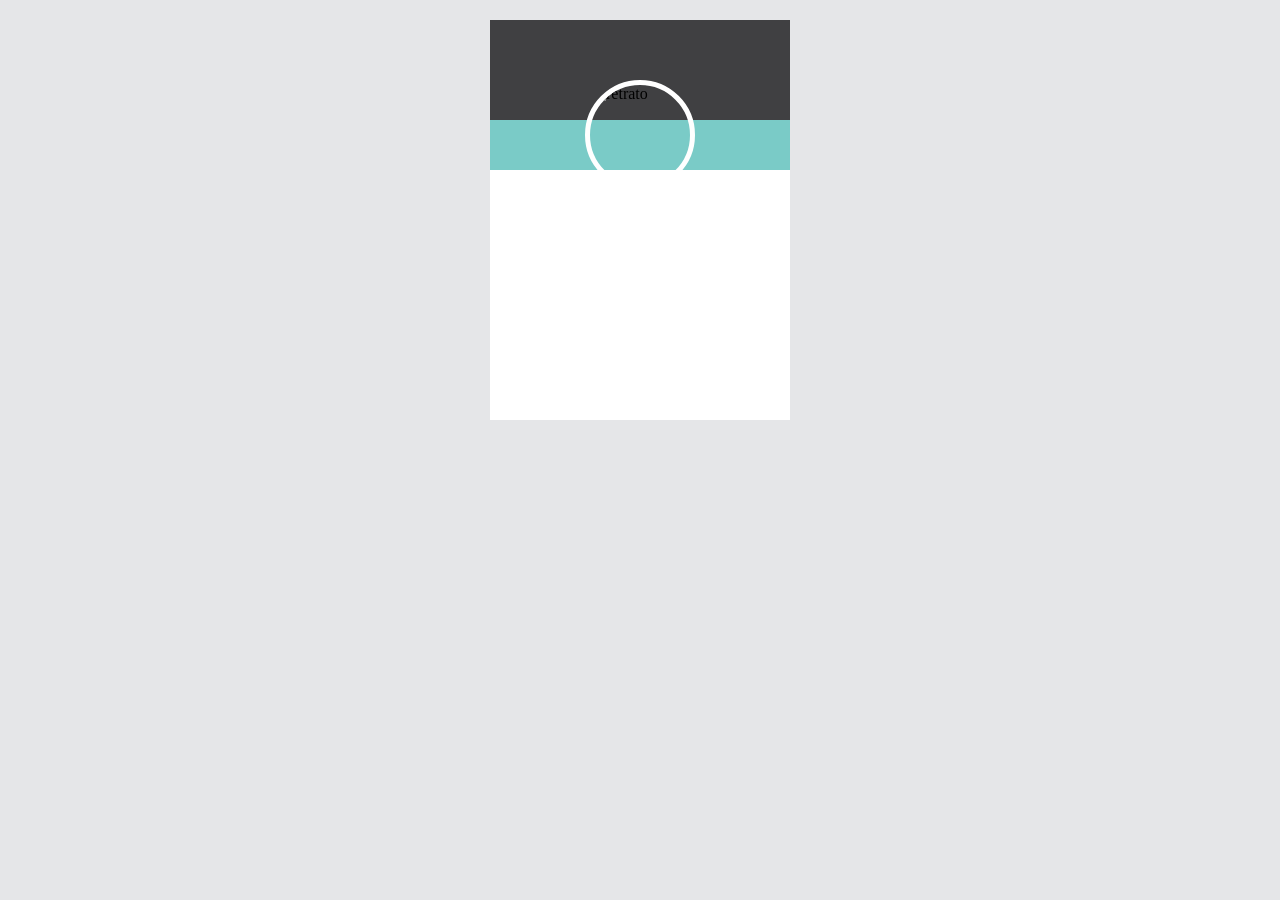
==== evidencia/evidencia.html @ 49aff3d0 "Segunda sesión" ====
<!DOCTYPE html>
<html lang="en">
<head>
    <meta charset="UTF-8">
    <meta name="viewport" content="width=device-width, initial-scale=1.0">
    <title>Card Profile - 3407187</title>
    <style>
        
        *{
            margin: 0;
            padding: 0;
        }

        body{
            background-color: #E5E6E8;
        }

        .card{
            display: block;
            width: 300px;
            height: 400px;
            background-color: #fff;
            margin: 20px auto;
        }

        .card__company{
            display: block;
            width: 100%;
            height: 100px;
            background-color: #404042;
        }

        .card__flag{
            display: block;
            width: auto;
            height: 50px;
            background-color: #7ACBC7;
        }

        .card__image{
            display: block;
            width: 100px;
            height: 100px;
            border-radius: 50%;
            object-fit: cover;
            border: white 5px solid;
            margin-top: -90px;
            margin-left: auto;
            margin-right: auto;
        }

    </style>
</head>
<body>
    <div class="card">
        <div class="card__company"></div>
        <div class="card__flag"></div>
        <img class="card__image" src="retrato.avif" alt="retrato">
    </div>
</body>
</html>
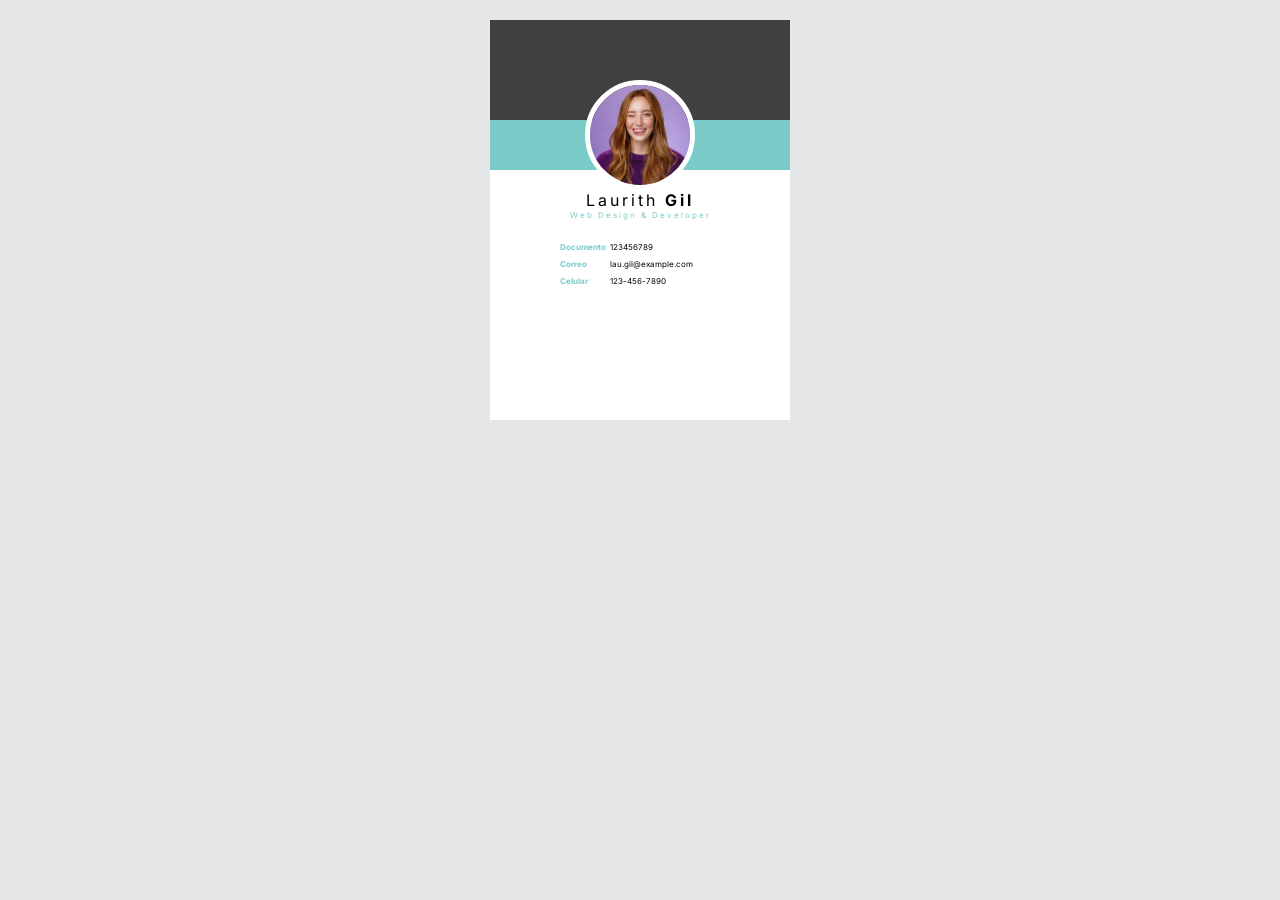
==== commit 7aecc668: "evidencia" ====
--- a/evidencia/evidencia.html
+++ b/evidencia/evidencia.html
@@ -5,6 +5,22 @@
     <meta name="viewport" content="width=device-width, initial-scale=1.0">
     <title>Card Profile - 3407187</title>
     <style>
+
+        @font-face{
+            font-family: 'Inter';
+            src: url('inter/Inter.ttf') format('truetype');
+            font-style: normal;
+            font-weight: 400;
+            font-display: swap;
+        }
+
+        @font-face{
+            font-family: 'Inter';
+            src: url('inter/Inter.ttf') format('truetype');
+            font-style: bold;
+            font-weight: 700;
+            font-display: swap;
+        }
         
         *{
             margin: 0;
@@ -13,6 +29,7 @@
 
         body{
             background-color: #E5E6E8;
+            font-family: 'Inter', sans-serif;
         }
 
         .card{
@@ -49,13 +66,73 @@
             margin-right: auto;
         }
 
+        .card__nombre{
+            text-align: center;
+            letter-spacing: 3px;
+        }
+
+        .card__nombre--negrita{
+            font-weight: bold;
+        }
+
+        .card__profesion{
+            text-align: center;
+            color: #7ACBC7;
+            font-size: 8px;
+            letter-spacing: 2px;
+        }
+
+        .card__tabla{
+            display: block;
+            width: 55%;
+            height: auto;
+            margin: 20px auto;
+            font-size: 8px;
+        }
+
+        .card__tabla--celda{
+            padding-bottom: 5px;
+            padding-right: 2px;
+        }
+
+        .card__tabla--atributo{
+            font-weight: bold;
+            color: #7ACBC7;
+        }
+
     </style>
 </head>
 <body>
     <div class="card">
         <div class="card__company"></div>
         <div class="card__flag"></div>
-        <img class="card__image" src="retrato.avif" alt="retrato">
+        <img class="card__image" src="retrato.jpg" alt="retrato">
+        <p class="card__nombre">
+            Laurith <span class="card__nombre--negrita">Gil</span>
+        </p>
+        <p class="card__profesion">
+            Web Design & Developer
+        </p>
+        <table class="card__tabla">
+            <tr>
+                <td class="card__tabla--celda
+                           card__tabla--atributo">
+                    Documento</td>
+                <td class="card__tabla--celda">123456789</td>
+            </tr>
+            <tr>
+                <td class="card__tabla--celda
+                           card__tabla--atributo">
+                    Correo</td>
+                <td class="card__tabla--celda">lau.gil@example.com</td>
+            </tr>
+            <tr>
+                <td class="card__tabla--celda
+                           card__tabla--atributo">
+                    Celular</td>
+                <td class="card__tabla--celda">123-456-7890</td>
+            </tr>
+        </table>
     </div>
 </body>
 </html>
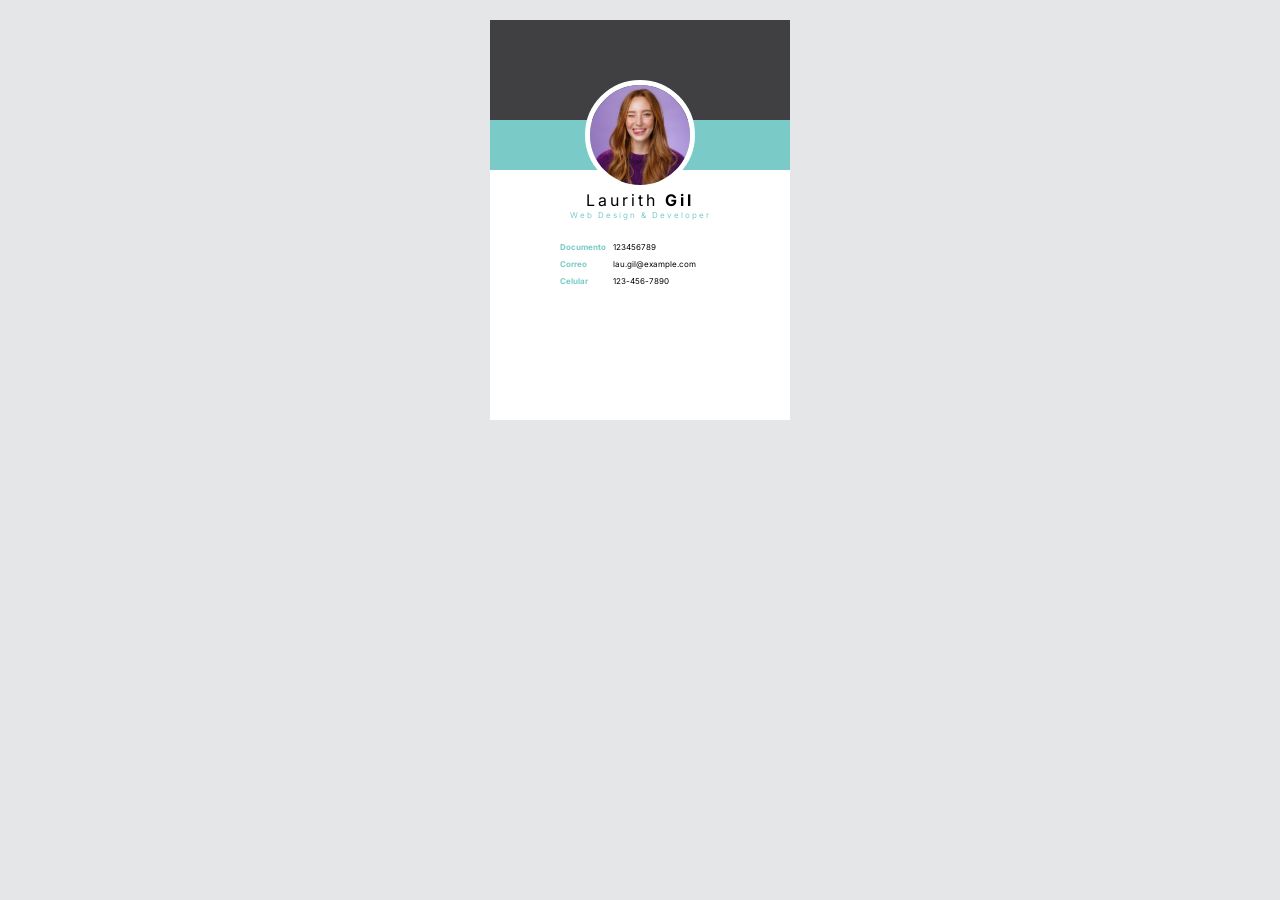
==== commit 7932026d: "evidencia" ====
--- a/evidencia/evidencia.html
+++ b/evidencia/evidencia.html
@@ -92,7 +92,7 @@
 
         .card__tabla--celda{
             padding-bottom: 5px;
-            padding-right: 2px;
+            padding-right: 5px;
         }
 
         .card__tabla--atributo{
